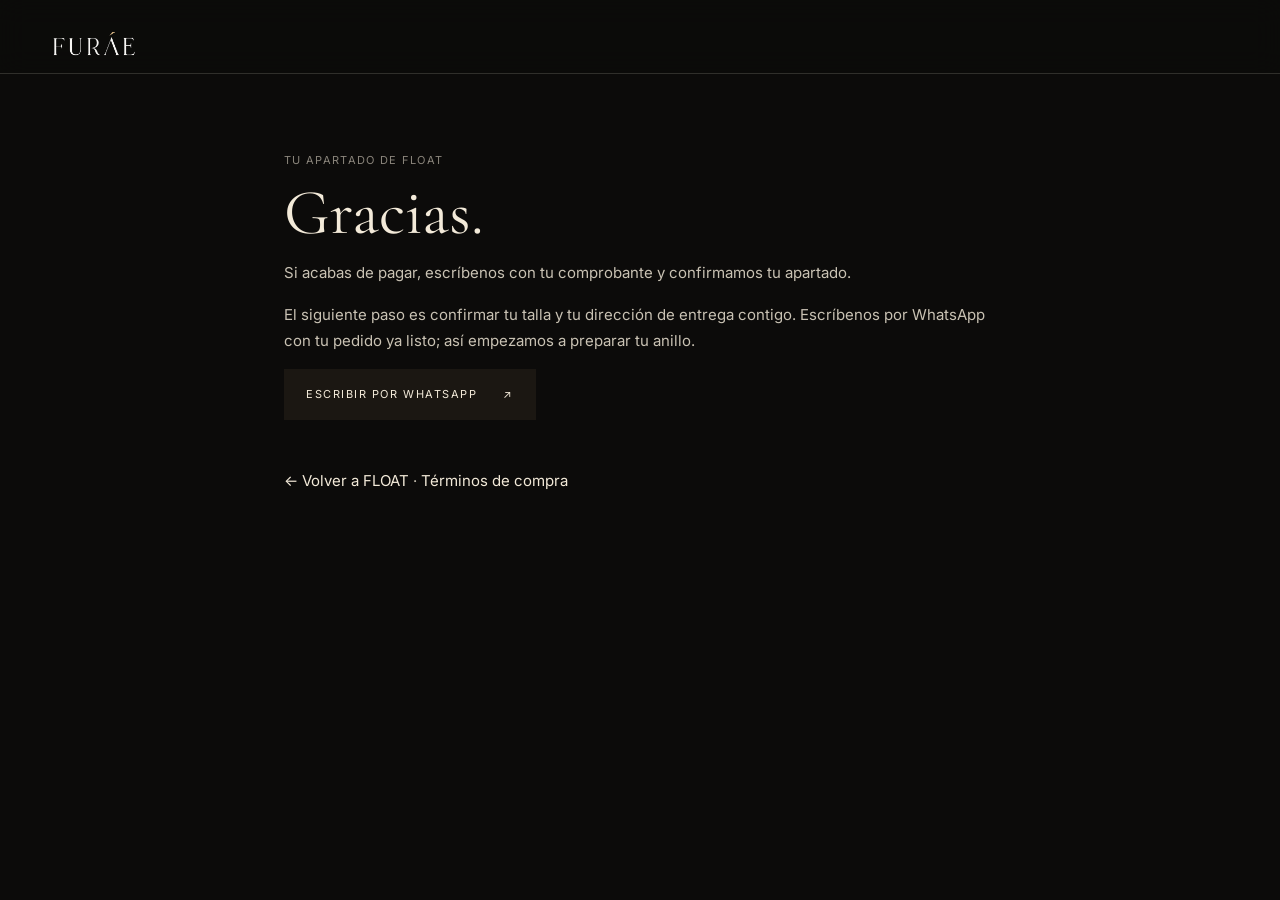
==== gracias.html @ 93fe1448 "Add gracias.html for payment confirmation page" ====
<!doctype html>
<html lang="es">
<head>
  <meta charset="utf-8" />
  <meta name="viewport" content="width=device-width, initial-scale=1" />
  <meta name="theme-color" content="#0c0b0a" />
  <meta name="robots" content="noindex" />
  <title>Gracias — FURÁE</title>
  <link rel="icon" href="assets/favicon.png" />
  <link rel="preconnect" href="https://fonts.googleapis.com">
  <link rel="preconnect" href="https://fonts.gstatic.com" crossorigin>
  <link href="https://fonts.googleapis.com/css2?family=Cormorant+Garamond:ital,wght@0,400;0,500;1,400&family=Inter:wght@400;500;600&display=swap" rel="stylesheet">
  <link rel="stylesheet" href="styles.css" />
</head>
<body>
  <header class="site-header is-scrolled">
    <a class="brand" href="index.html" aria-label="Volver a FURÁE">
      <img src="assets/wordmark_on_dark.png" alt="FURÁE" />
    </a>
  </header>

  <main class="legal-page">
    <p class="legal-meta">Tu apartado de FLOAT</p>
    <h1>Gracias.</h1>
    <p id="estado">Estamos confirmando tu pago. Esto puede tardar unos segundos.</p>
    <p>El siguiente paso es confirmar tu talla y tu dirección de entrega contigo. Escríbenos por WhatsApp con tu pedido ya listo; así empezamos a preparar tu anillo.</p>
    <p><a class="size-btn" id="wa" href="https://wa.me/573124539112" target="_blank" rel="noopener">Escribir por WhatsApp <span>↗</span></a></p>
    <p style="margin-top:48px"><a href="index.html">← Volver a FLOAT</a> · <a href="terminos.html">Términos de compra</a></p>
  </main>

  <script>
    // Lee el pedido guardado al salir al pago y consulta a Wompi el estado de la transacción (el id llega en ?id=)
    (function () {
      var NUMERO = '573124539112';
      var id = new URLSearchParams(location.search).get('id') || '';
      var pedido = {};
      try { pedido = JSON.parse(sessionStorage.getItem('furae_pedido') || '{}'); } catch (e) {}
      var texto = 'Hola FURÁE, ya pagué el apartado de mi FLOAT.' + (pedido.pedido ? ' Mi pedido: ' + pedido.pedido.replace('Hola FURÁE, quiero comprar ', '') + '.' : '') + (id ? ' ID de pago: ' + id + '.' : '') + (pedido.ref ? ' Referencia: ' + pedido.ref + '.' : '');
      document.getElementById('wa').href = 'https://wa.me/' + NUMERO + '?text=' + encodeURIComponent(texto);
      var estado = document.getElementById('estado');
      if (!id) { estado.textContent = 'Si acabas de pagar, escríbenos con tu comprobante y confirmamos tu apartado.'; return; }
      var base = pedido.env === 'test' ? 'https://sandbox.wompi.co/v1' : 'https://production.wompi.co/v1';
      fetch(base + '/transactions/' + encodeURIComponent(id)).then(function (r) { return r.json(); }).then(function (j) {
        var s = j && j.data && j.data.status;
        if (s === 'APPROVED') estado.textContent = 'Pago aprobado. Recibimos tu apartado.';
        else if (s === 'DECLINED' || s === 'ERROR' || s === 'VOIDED') estado.textContent = 'El pago no se completó. No te cobramos nada; puedes intentarlo de nuevo desde la página o escribirnos.';
        else estado.textContent = 'Tu pago está en proceso. Te confirmamos por WhatsApp apenas lo veamos.';
      }).catch(function () { estado.textContent = 'Recibimos tu regreso del pago. Te confirmamos por WhatsApp apenas veamos el apartado.'; });
    })();
  </script>
</body>
</html>
---- styles.css ----
:root{
  /* Un único negro para todas las secciones oscuras (antes había 5 tonos distintos que se notaban al cambiar de sección).
     Las tres variables se mantienen para no tener que renombrar en todo el CSS, pero valen lo mismo. */
  --black:#0c0b0a;
  --carbon:var(--black);
  --carbon-2:var(--black);
  --carbon-3:var(--black);
  --cream:#f3ead9;
  --cream-2:#e6d9c2;
  --ink:#1b1712;
  --gold:#b08b4f;
  --line-dark:rgba(243,234,217,.16);
  --line-light:rgba(27,23,18,.16);
}

*{box-sizing:border-box}
html{scroll-behavior:smooth}
body{
  margin:0;
  background:var(--carbon);
  color:var(--cream);
  font-family:Inter,Arial,sans-serif;
  -webkit-font-smoothing:antialiased;
  overflow-x:hidden;
}
img{display:block;max-width:100%}
a{color:inherit;text-decoration:none}
button,input{font:inherit}
::selection{background:var(--gold);color:var(--carbon)}

.reveal{opacity:0;transform:translateY(22px);transition:opacity .9s ease,transform .9s ease}
.reveal.in{opacity:1;transform:translateY(0)}
.delay1.in{transition-delay:.15s}
.delay2.in{transition-delay:.3s}

/* header */
.site-header{
  position:fixed;z-index:100;top:0;left:0;width:100%;height:74px;
  display:grid;grid-template-columns:1fr auto 1fr;align-items:center;padding:0 34px;
  color:var(--cream);
  background:rgba(12,11,10,0);
  border-bottom:1px solid transparent;
  transition:background .4s ease,border-color .4s ease,transform .5s ease;
}
.site-header.is-scrolled{background:rgba(12,11,10,.82);backdrop-filter:blur(14px);border-bottom-color:var(--line-dark)}
.brand{width:118px;justify-self:start}
.brand img{width:100%;height:auto}
.desktop-nav{display:flex;gap:30px;font-size:11px;letter-spacing:.16em;justify-self:center}
.desktop-nav a,.header-cta{transition:opacity .2s ease}
.desktop-nav a:hover,.header-cta:hover{opacity:.6}
.header-cta{justify-self:end;font-size:11px;text-transform:uppercase;letter-spacing:.12em;border-bottom:1px solid currentColor;padding-bottom:3px}
.menu-toggle,.mobile-nav{display:none}

/* 1. HERO */
.hero{position:relative;height:100vh;min-height:560px;overflow:hidden;background:var(--carbon-3)}
.hero-video{position:absolute;inset:0;width:100%;height:100%;object-fit:cover;filter:brightness(.72) saturate(.95)}
.hero-scrim{position:absolute;inset:0;background:linear-gradient(180deg,rgba(12,11,10,.55) 0%,rgba(12,11,10,.25) 35%,rgba(12,11,10,.35) 65%,rgba(12,11,10,.8) 100%)}
.hero-inner{position:relative;z-index:2;height:100%;display:flex;flex-direction:column;align-items:center;justify-content:center;gap:22px;text-align:center;padding:0 6vw}
.hero-logo{width:min(46vw,340px)}
.hero-copy{font-family:"Cormorant Garamond",serif;font-style:italic;font-size:clamp(18px,2vw,24px);color:var(--cream-2);margin:0;letter-spacing:.02em}
.scroll-cue{position:absolute;z-index:3;left:34px;bottom:30px;color:var(--cream);display:flex;align-items:center;gap:12px;font-size:10px;letter-spacing:.18em;text-transform:uppercase;opacity:.75}
.scroll-line{width:58px;height:1px;background:rgba(243,234,217,.5);position:relative;overflow:hidden}
.scroll-line::after{content:"";position:absolute;inset:0;background:var(--cream);transform:translateX(-100%);animation:scrollLine 1.8s ease-in-out infinite}
@keyframes scrollLine{50%,100%{transform:translateX(100%)}}

/* 2. REVEAL FLOAT */
.reveal-section{position:relative;min-height:100vh;background:var(--black);display:flex;flex-direction:column;align-items:center;justify-content:center;padding:16vh 0 8vh;overflow:hidden}
/* Foto ancha del anillo. La máscara difumina los bordes para que se funda con el fondo oscuro */
.reveal-ring{
  position:relative;z-index:1;width:min(100%,1400px);height:auto;margin-top:4vh;
  -webkit-mask-image:radial-gradient(ellipse closest-side at 50% 50%,#000 62%,transparent 100%);
  mask-image:radial-gradient(ellipse closest-side at 50% 50%,#000 62%,transparent 100%);
}
.reveal-copy{position:relative;z-index:2;text-align:center;padding:0 6vw}
.reveal-copy .eyebrow{margin:0 0 14px;font-size:10px;letter-spacing:.22em;color:var(--cream-2)}
.hero-line{font-family:"Cormorant Garamond",serif;font-style:italic;font-size:clamp(18px,1.7vw,24px);margin:18px 0 0;color:var(--cream-2)}

/* Título FLOAT: más pequeño, peso light (300) y letras espaciadas, estilo joyería editorial.
   Se usa igual en el reveal y en "FLOAT 01" del formulario para que la marca sea consistente. */
.float-title{
  font-family:"Cormorant Garamond",serif;font-weight:300;
  font-size:clamp(46px,6vw,88px);letter-spacing:.22em;
  margin:0;line-height:1;
  padding-left:.22em; /* compensa el espacio extra que letter-spacing deja al final y lo mantiene centrado */
}

/* shared section spacing */
.section-pad{padding:120px 6vw}
.section-index{font-size:10px;letter-spacing:.17em;margin-bottom:70px;color:rgba(243,234,217,.55)}
.section-index--light{color:rgba(243,234,217,.7)}


/* 4. LA ESMERALDA */
.stone-section{position:relative;min-height:100vh;overflow:hidden;background:var(--carbon-3);display:flex;align-items:flex-end}
.stone-image{position:absolute;inset:0;width:100%;height:100%;object-fit:cover;object-position:center}
.stone-scrim{position:absolute;inset:0;background:linear-gradient(0deg,rgba(12,11,10,.88) 0%,rgba(12,11,10,.15) 42%,rgba(12,11,10,.05) 60%)}
.stone-copy{position:relative;z-index:1;padding:8vh 6vw;max-width:560px}
.stone-lead{font-family:"Cormorant Garamond",serif;font-style:italic;font-size:clamp(26px,3vw,38px);margin:0 0 22px}
.stone-facts{list-style:none;margin:0;padding:0;display:flex;flex-direction:column;gap:12px;font-size:11px;letter-spacing:.1em;text-transform:uppercase;color:rgba(243,234,217,.7)}
.stone-facts li{position:relative;padding-left:16px}
.stone-facts li::before{content:"";position:absolute;left:0;top:50%;margin-top:-2.5px;width:5px;height:5px;border-radius:50%;background:var(--gold)}

/* 5. ORIGIN */
.origin-section{position:relative;min-height:100vh;overflow:hidden;display:flex;align-items:center}
.origin-video{position:absolute;inset:0;width:100%;height:100%;object-fit:cover;filter:brightness(.4) saturate(.7)}
.origin-scrim{position:absolute;inset:0;background:linear-gradient(180deg,rgba(12,11,10,.55),rgba(12,11,10,.78))}
.origin-inner{position:relative;z-index:1;width:100%}
.fact-grid{display:grid;grid-template-columns:repeat(3,1fr);gap:5vw;border-top:1px solid var(--line-dark)}
.fact{padding-top:34px}
.fact-number{font-family:"Cormorant Garamond",serif;font-size:clamp(40px,4.5vw,64px);margin:0 0 16px;color:var(--cream)}
.fact-text{font-size:13px;line-height:1.7;color:rgba(243,234,217,.72);margin:0;max-width:280px}

/* 6. LUZ */
.light-section{background:var(--cream);color:var(--ink)}
.light-grid{display:grid;grid-template-columns:1fr 1fr;gap:7vw;align-items:center}
.light-visual{background:var(--cream-2)}
.light-visual img{width:100%;height:auto}
.light-kicker{font-family:"Cormorant Garamond",serif;font-size:clamp(32px,4vw,52px);font-style:italic;margin:0 0 24px;line-height:1.05}
.light-copy p:not(.light-kicker){font-size:14px;line-height:1.8;color:rgba(27,23,18,.75);max-width:420px}
.light-visual img{aspect-ratio:4/5;object-fit:cover}
/* Datos sobre la piedra y la luz: etiqueta pequeña en mayúsculas + texto, separados por líneas finas */
.light-facts{margin:36px 0 0;max-width:460px;border-top:1px solid var(--line-light)}
.light-facts div{display:grid;grid-template-columns:110px 1fr;gap:20px;padding:18px 0;border-bottom:1px solid var(--line-light)}
.light-facts dt{font-size:10px;letter-spacing:.16em;text-transform:uppercase;color:var(--gold);padding-top:3px}
.light-facts dd{margin:0;font-size:13px;line-height:1.7;color:rgba(27,23,18,.75)}

/* 7. STICKY OBJECT */
.sticky-story{position:relative;display:grid;grid-template-columns:55% 45%;background:var(--carbon)}
.sticky-visual{position:sticky;top:0;height:100vh;overflow:hidden;background:var(--black)}
.visual-frame{position:absolute;inset:0;opacity:0;transition:opacity .65s ease}
.visual-frame.is-visible{opacity:1}
.visual-frame img{width:100%;height:100%;object-fit:cover}
.story-steps{padding:0 6vw}
.story-steps .section-index{padding-top:14vh;margin-bottom:0}
.story-step--intro .eyebrow{font-size:10px;letter-spacing:.16em;margin-bottom:28px;color:rgba(243,234,217,.6)}
.story-step{min-height:86vh;display:flex;flex-direction:column;justify-content:center;opacity:.28;transition:opacity .45s ease}
.story-step.is-active{opacity:1}
.story-step .eyebrow{font-size:10px;letter-spacing:.16em;margin-bottom:22px;color:rgba(243,234,217,.6)}
.story-step h3{font-family:"Cormorant Garamond",serif;font-size:clamp(32px,3.4vw,50px);font-weight:400;line-height:1.08;margin:0 0 22px;max-width:520px}
.story-step:not(.story-step--intro) p:last-child{font-size:13px;letter-spacing:.08em;text-transform:uppercase;color:rgba(243,234,217,.55)}
/* Paso de presentación: el titular grande que antes estaba en su propia sección */
.story-step--intro h2{font-family:"Cormorant Garamond",serif;font-size:clamp(34px,3.6vw,56px);font-weight:400;line-height:1.05;letter-spacing:-.02em;margin:0 0 26px;max-width:540px}
.story-step--intro h2 em{font-style:italic}
.story-step--intro .story-body{font-size:14px;line-height:1.8;color:rgba(243,234,217,.72);max-width:420px;margin:0 0 16px}
.statement-key{font-family:"Cormorant Garamond",serif;font-style:italic;font-size:20px;color:var(--cream);margin:0}

/* 8. BODY */
.body-section{position:relative;min-height:100vh;overflow:hidden;display:flex;align-items:flex-end;justify-content:center}
.body-image{position:absolute;inset:0;width:100%;height:100%;object-fit:cover}
/* sombra arriba a la izquierda, donde ahora va el texto */
.body-scrim{position:absolute;inset:0;background:linear-gradient(180deg,rgba(12,11,10,.7) 0%,rgba(12,11,10,.25) 45%,transparent 65%),linear-gradient(90deg,rgba(12,11,10,.4) 0%,transparent 55%)}
.body-section{justify-content:flex-start;align-items:flex-start}
.body-copy{position:relative;z-index:1;margin:0;padding:18vh 6vw 0;max-width:720px}
.body-copy h2{font-family:"Cormorant Garamond",serif;font-weight:400;font-size:clamp(34px,4vw,60px);line-height:1.05;letter-spacing:-.01em;margin:0 0 18px;color:var(--cream)}
.body-copy p{font-family:"Cormorant Garamond",serif;font-style:italic;font-size:clamp(18px,1.6vw,24px);margin:0;color:var(--cream-2)}


/* 10. ACCESS */
.access-section{display:grid;grid-template-columns:1.08fr .92fr;min-height:100vh;background:var(--carbon-3);color:var(--cream)}
.access-visual{overflow:hidden;min-height:100%}
.access-visual img{width:100%;height:100%;object-fit:cover;filter:saturate(.82) brightness(.78)}
.access-content{padding:11vh 8vw;display:flex;flex-direction:column;justify-content:center}
.access-content .eyebrow{font-size:10px;letter-spacing:.16em;color:rgba(243,234,217,.6)}
.access-content h2.float-title{font-family:"Bodoni Moda",serif;font-weight:400;font-size:clamp(34px,3.8vw,56px);letter-spacing:.16em;padding-left:0;margin:40px 0 20px;white-space:nowrap}
.access-lead{font-family:"Bodoni Moda",serif;font-style:italic;font-size:26px;margin:0 0 10px}
.access-content>p:not(.eyebrow):not(.access-lead){font-size:13px;color:rgba(243,234,217,.65);max-width:430px;line-height:1.65}
.access-form{margin-top:16px;max-width:620px}
.access-form .form-row{display:grid;grid-template-columns:1fr 1fr;gap:0 28px}
.access-form label{display:flex;flex-direction:column;gap:8px;border-bottom:1px solid var(--line-dark);padding:16px 0}
.access-form label span{font-size:10px;letter-spacing:.12em;text-transform:uppercase;color:rgba(243,234,217,.6)}
.access-form input[type="text"],.access-form input[type="email"]{background:transparent;border:0;color:var(--cream);outline:none;padding:2px 0;font-size:14px}
.access-form select{background:transparent;border:0;color:var(--cream);outline:none;padding:2px 0;font-size:14px;-webkit-appearance:none;appearance:none;font-family:Inter,sans-serif}
.access-form select option{color:var(--ink)}
.access-form select:invalid{color:rgba(243,234,217,.45)} /* "Elige una opción" se ve gris como un placeholder */
.access-form select{cursor:pointer}
.access-form label:focus-within{border-bottom-color:var(--gold)} /* línea dorada en el campo activo */
.form-status{font-size:12px;line-height:1.6;color:#e7b98a;margin:14px 0 0;min-height:1em}
.access-form button:disabled{opacity:.6;cursor:wait;transform:none}
.access-form .checkbox-label{border-bottom:0;justify-content:center}
.access-form .checkbox-row{display:flex;align-items:flex-start;gap:10px;font-size:11px;line-height:1.5;color:rgba(243,234,217,.7);text-transform:none;letter-spacing:.02em}
.access-form .checkbox-row input{margin-top:3px;accent-color:var(--gold)}
.access-form button{width:100%;margin-top:30px;padding:18px 0;background:var(--cream);color:var(--ink);border:0;text-transform:uppercase;letter-spacing:.14em;font-size:10px;display:flex;justify-content:space-between;cursor:pointer;transition:background .2s ease,transform .2s ease}
.access-form button:hover{background:#fff;transform:translateY(-2px)}
.hidden-field{position:absolute;left:-9999px}

/* Tarjeta del precio del experimento: una sola cifra grande, con la letra del cierre (Bodoni) */
.price-card{margin:34px 0 0;padding:22px 0 20px;border-top:1px solid var(--line-dark);border-bottom:1px solid var(--line-dark);max-width:620px}
.price-card[hidden]{display:none}
.price-card__label{font-size:10px;letter-spacing:.16em;text-transform:uppercase;color:rgba(243,234,217,.6);margin:0 0 10px}
.price-card__value{font-family:"Bodoni Moda",serif;font-size:clamp(32px,3.4vw,46px);letter-spacing:.02em;margin:0 0 10px;color:var(--cream)}
.price-card__value small{font-family:Inter,sans-serif;font-size:11px;letter-spacing:.14em;color:rgba(243,234,217,.6)}
.price-card__meta{font-size:12px;line-height:1.6;color:rgba(243,234,217,.72);margin:0 0 8px}
.price-card__note{font-size:11px;line-height:1.6;color:rgba(243,234,217,.5);margin:0}
/* Fila de una sola columna (preguntas largas del experimento) */
.access-form .form-row--single{grid-template-columns:1fr}
.access-form label span{line-height:1.5}
/* Autorización de datos debajo de todos los campos */
.access-form .consent-label{border-bottom:0;padding-top:22px}
.access-form .checkbox-row span{font-size:inherit;letter-spacing:inherit;text-transform:none;color:inherit}
.access-form .consent-label a{color:var(--cream);text-decoration:underline;text-underline-offset:2px}
/* Página de política de datos */
.legal-page{max-width:760px;margin:0 auto;padding:140px 24px 96px;color:var(--cream)}
.legal-page h1{font-family:"Cormorant Garamond",serif;font-weight:400;font-size:clamp(40px,6vw,64px);line-height:1;margin:0 0 12px}
.legal-page h2{font-family:"Cormorant Garamond",serif;font-weight:400;font-size:28px;margin:44px 0 12px}
.legal-page p,.legal-page li{font-size:15px;line-height:1.75;color:rgba(243,234,217,.82)}
.legal-page ul{padding-left:20px}
.legal-page a{color:var(--cream)}
.legal-page .legal-meta{font-size:11px;letter-spacing:.12em;text-transform:uppercase;color:rgba(243,234,217,.55)}

.footer{height:88px;padding:0 6vw;display:flex;align-items:center;justify-content:space-between;border-top:1px solid var(--line-dark);font-size:10px;letter-spacing:.1em;text-transform:uppercase;color:rgba(243,234,217,.65)}
.footer div{display:flex;gap:28px}

@media (max-width: 900px){
  .site-header{height:64px;padding:0 20px;grid-template-columns:1fr auto}
  .brand{width:100px}.desktop-nav,.header-cta{display:none}
  .menu-toggle{display:flex;flex-direction:column;gap:5px;background:none;border:0;padding:10px 0 10px 10px;cursor:pointer}
  .menu-toggle span{width:22px;height:1px;background:var(--cream);display:block}
  .mobile-nav{display:flex;position:fixed;z-index:99;top:64px;right:0;left:0;background:var(--carbon-2);padding:26px 20px 34px;flex-direction:column;gap:22px;font-size:12px;letter-spacing:.14em;transform:translateY(-130%);transition:transform .35s ease;border-bottom:1px solid var(--line-dark)}
  .mobile-nav.is-open{transform:translateY(0)}
  .hero-logo{width:70vw}
  .reveal-section{min-height:auto;padding:110px 0 40px}
  .reveal-ring{width:140%;max-width:none}
  .float-title{font-size:15vw;letter-spacing:.18em;padding-left:.18em}
  .section-pad{padding:80px 20px}
  .fact-grid{grid-template-columns:1fr;gap:36px}
  .light-grid{grid-template-columns:1fr;gap:36px}
  .sticky-story{display:block;min-height:auto}
  .sticky-visual{position:sticky;top:64px;height:52vh;z-index:2}
  .story-steps{padding:0 20px}
  .story-steps .section-index{padding-top:6vh}
  .story-step{min-height:60vh;padding:8vh 0}
  .access-section{grid-template-columns:1fr;min-height:auto}
  .access-visual{min-height:60vh}
  .access-content{padding:70px 20px 90px}
  .access-content h2.float-title{font-size:10vw}
  .light-facts div{grid-template-columns:1fr;gap:6px}
  .access-form .form-row{grid-template-columns:1fr}
  .footer{height:auto;padding:28px 20px;flex-direction:column;align-items:flex-start;gap:16px}
}

/* 10b. COMPRA (reemplaza el formulario de acceso) */
.access-visual{display:flex;flex-direction:column;background:var(--black);position:sticky;top:74px;height:calc(100vh - 74px);min-height:0;align-self:start}
.zoom-stage{position:relative;flex:1;min-height:0;overflow:hidden}
.access-visual .zoom-stage img{width:100%;height:100%;object-fit:cover;filter:none;transition:opacity .3s ease,transform .6s ease}
.zoom-stage img.is-swapping{opacity:0;transform:scale(1.03)}
.stage-mark{position:absolute;top:26px;left:26px;font-size:10px;letter-spacing:.2em;color:var(--cream);text-transform:uppercase;text-shadow:0 1px 12px rgba(0,0,0,.6)}
.gems{display:grid;grid-template-columns:repeat(4,1fr);gap:8px;padding:10px;background:var(--black)}
.gem{position:relative;aspect-ratio:1/1;padding:0;border:1px solid var(--line-dark);background:none;cursor:pointer;overflow:hidden;opacity:.6;transition:opacity .25s ease,border-color .25s ease}
.gem:hover,.gem.is-on{opacity:1}
.gem.is-on{border-color:var(--gold)}
.access-visual .gem img{width:100%;height:100%;object-fit:cover;filter:none}
.gem span{position:absolute;left:6px;bottom:4px;font-size:10px;letter-spacing:.14em;color:var(--cream);text-shadow:0 1px 6px rgba(0,0,0,.8)}
.access-content h2.float-title{margin:26px 0 18px}
.price-card--buy{margin-top:22px}
/* Precio en verde esmeralda con un brillo que "respira" */
.price-card__value{color:#6fe0ae;text-shadow:0 0 26px rgba(31,138,99,.65);animation:breathe 3.2s ease-in-out infinite}
@keyframes breathe{50%{text-shadow:0 0 40px rgba(31,138,99,.95)}}
.price-card__meta strong{font-weight:500;color:var(--cream)}
.buy-field{display:flex;flex-direction:column;gap:8px;border-bottom:1px solid var(--line-dark);padding:16px 0;max-width:620px}
.buy-field span{font-size:10px;letter-spacing:.12em;text-transform:uppercase;color:rgba(243,234,217,.6)}
.buy-field select{background:transparent;border:0;color:var(--cream);outline:none;padding:2px 0;font-size:14px;-webkit-appearance:none;appearance:none;font-family:Inter,sans-serif;cursor:pointer}
.buy-field select option{color:var(--ink)}
.buy-field select:invalid{color:rgba(243,234,217,.45)}
.buy-field:focus-within{border-bottom-color:var(--gold)}
.coupon-box{margin-top:22px;padding:18px;border:1px solid var(--line-dark);max-width:620px;background:rgba(243,234,217,.03)}
.coupon-title{font-family:"Bodoni Moda",serif;font-style:italic;font-size:20px;margin:0 0 12px;color:var(--cream)}
.coupon-row{display:flex;gap:10px}
.coupon-row input{flex:1;min-width:0;background:transparent;border:0;border-bottom:1px solid var(--line-dark);color:var(--cream);padding:8px 2px;font-size:14px;letter-spacing:.12em;text-transform:uppercase;outline:none}
.coupon-row input:focus{border-bottom-color:var(--gold)}
.coupon-row button{background:none;border:1px solid var(--gold);color:var(--cream);padding:8px 18px;font-size:10px;letter-spacing:.14em;text-transform:uppercase;cursor:pointer;transition:background .2s ease}
.coupon-row button:hover{background:rgba(176,139,79,.18)}
.coupon-msg,.buy-status{font-size:12px;line-height:1.6;margin:10px 0 0;min-height:1em;color:#e7b98a}
.buy-btn{width:100%;max-width:620px;margin-top:24px;padding:18px 20px;background:var(--cream);color:var(--ink);border:0;text-transform:uppercase;letter-spacing:.14em;font-size:11px;display:flex;justify-content:space-between;cursor:pointer;transition:background .2s ease,transform .2s ease}
.buy-btn:hover{background:#fff;transform:translateY(-2px)}
.buy-steps{margin:22px 0 0;padding-left:18px;max-width:620px;font-size:12px;line-height:1.8;color:rgba(243,234,217,.6)}
.buy-alt{font-size:12px;line-height:1.6;color:rgba(243,234,217,.55);margin:18px 0 0;max-width:620px}
.buy-alt a{color:var(--cream);text-decoration:underline;text-underline-offset:2px}
@media (max-width: 900px){
.access-section{grid-template-columns:minmax(0,1fr)}
.access-visual{position:static;height:auto}
.access-content{min-width:0}
.zoom-stage{flex:none;aspect-ratio:4/5}
.buy-field,.coupon-box,.buy-btn,.price-card{max-width:none}
}

/* 10c. ZOOM + FICHA DE ESMERALDA */
.zoom-stage{cursor:zoom-in;outline:none}
.zoom-stage:focus-visible{box-shadow:inset 0 0 0 1px var(--gold)}
.access-visual .zoom-stage img{transition:opacity .3s ease,transform .45s cubic-bezier(.2,.7,.2,1);will-change:transform}
.zoom-stage.is-zoomed{cursor:zoom-out;touch-action:none}
.zoom-stage.is-zoomed img{transform:scale(2.6)}
.zoom-stage img.is-swapping{opacity:0;transform:scale(1.03)}
.zoom-hint{position:absolute;right:16px;bottom:16px;padding:7px 13px;border:1px solid rgba(243,234,217,.35);border-radius:99px;font-size:10px;letter-spacing:.12em;text-transform:uppercase;background:rgba(12,11,10,.55);backdrop-filter:blur(6px);color:var(--cream);transition:opacity .3s ease;pointer-events:none}
.zoom-stage.is-zoomed .zoom-hint{opacity:0}
.gems{grid-template-columns:repeat(auto-fit,minmax(70px,1fr))}
.gem{opacity:.55;transition:opacity .25s ease,border-color .25s ease,transform .3s ease}
.gem:hover{transform:translateY(-3px)}
.gem.is-on{box-shadow:0 0 0 1px var(--gold),0 0 22px rgba(31,138,99,.55);animation:gemPulse 2.8s ease-in-out infinite}
@keyframes gemPulse{50%{box-shadow:0 0 0 1px var(--gold),0 0 34px rgba(31,138,99,.9)}}
.gem span{font-size:9px;letter-spacing:.12em;text-transform:uppercase;left:0;right:0;bottom:0;padding:14px 6px 5px;background:linear-gradient(0deg,rgba(12,11,10,.85),transparent)}
.gem-info{padding:16px 18px 20px;background:var(--black);border-top:1px solid var(--line-dark)}
.gem-info.is-in{animation:infoIn .6s cubic-bezier(.2,.7,.2,1) both}
@keyframes infoIn{from{opacity:0;transform:translateY(10px)}}
.gem-info__tag{margin:0 0 4px;font-size:10px;letter-spacing:.2em;text-transform:uppercase;color:var(--gold)}
.gem-info__name{margin:0 0 6px;font-family:"Bodoni Moda",serif;font-weight:400;font-size:26px;letter-spacing:.04em}
.gem-info__desc{margin:0 0 12px;font-size:12.5px;line-height:1.65;color:rgba(243,234,217,.74)}
.gem-specs{margin:0;display:grid;grid-template-columns:repeat(3,auto);gap:10px 22px;justify-content:start}
.gem-specs div{min-width:0}
.gem-specs dt{font-size:9px;letter-spacing:.16em;text-transform:uppercase;color:rgba(243,234,217,.5)}
.gem-specs dd{margin:2px 0 0;font-size:12px;color:var(--cream)}
.price-card__ship{margin:0 0 8px;font-size:12px;color:#6fe0ae}
.price-card__note{color:rgba(243,234,217,.66)}
.wa-link{display:inline-block;margin-top:14px;font-size:12px;color:var(--cream);border-bottom:1px solid var(--gold);padding-bottom:2px;transition:opacity .2s ease}
.wa-link:hover{opacity:.7}

/* 11. ANIMACIONES (wow) */
.scroll-progress{position:fixed;z-index:120;top:0;left:0;width:100%;height:2px;transform:scaleX(0);transform-origin:0 50%;background:linear-gradient(90deg,var(--gold),#6fe0ae)}
/* Hero: entrada escalonada + video que se "asienta" */
.hero-video{animation:heroZoom 22s ease-out both}
@keyframes heroZoom{from{transform:scale(1.14)}to{transform:scale(1)}}
.hero-logo{animation:heroIn 1.7s .25s cubic-bezier(.2,.7,.2,1) both}
.hero-copy{animation:heroIn 1.5s 1s cubic-bezier(.2,.7,.2,1) both}
.scroll-cue{animation:heroIn 1.2s 1.8s ease both}
@keyframes heroIn{from{opacity:0;transform:translateY(24px) scale(1.04);filter:blur(14px)}}
/* Títulos: cada letra entra con rotación y desenfoque */
.split .ch{display:inline-block;opacity:0;transform:translateY(.55em) rotateX(-70deg);filter:blur(10px);transition:opacity .9s ease,transform 1.1s cubic-bezier(.2,.7,.2,1),filter .9s ease;transition-delay:calc(var(--i)*85ms + 150ms)}
.reveal.in .split .ch,.split.in .ch{opacity:1;transform:none;filter:none}
/* Aparición con desenfoque y escala */
.reveal{filter:blur(6px);transition:opacity 1s ease,transform 1.1s cubic-bezier(.2,.7,.2,1),filter 1s ease}
.reveal.in{filter:none}
/* Foto del anillo: se "revela" saliendo de la oscuridad */
.reveal-ring.reveal{transform:scale(.92)}
.reveal-ring.reveal.in{transform:scale(1)}
/* Luz verde que respira detrás del anillo */
.reveal-section::before{content:"";position:absolute;left:50%;top:62%;width:72vw;max-width:980px;aspect-ratio:2/1;transform:translate(-50%,-50%);background:radial-gradient(closest-side,rgba(31,138,99,.34),transparent);filter:blur(34px);animation:glow 6s ease-in-out infinite;pointer-events:none}
@keyframes glow{50%{opacity:.45;transform:translate(-50%,-50%) scale(1.12)}}
/* Parallax suave en fotos grandes */
[data-parallax]{will-change:transform;transform:scale(1.14)}
/* Paso activo de OBJETO: el texto sube y se aclara */
.story-step>*{transition:transform .8s cubic-bezier(.2,.7,.2,1),opacity .6s ease}
.story-step:not(.is-active)>*{transform:translateY(16px)}
/* Línea que se dibuja sobre los datos de ORIGEN */
.fact-grid{position:relative;border-top:0}
.fact-grid::before{content:"";position:absolute;top:0;left:0;right:0;height:1px;background:var(--gold);transform:scaleX(0);transform-origin:0 50%;transition:transform 1.6s cubic-bezier(.2,.7,.2,1)}
.fact-grid.is-drawn::before{transform:scaleX(1)}
/* Botones con destello */
.buy-btn{position:relative;overflow:hidden;isolation:isolate}
.buy-btn::after{content:"";position:absolute;top:0;left:-60%;width:40%;height:100%;background:linear-gradient(100deg,transparent,rgba(255,255,255,.75),transparent);transform:skewX(-20deg);animation:sheen 4.5s ease-in-out infinite;z-index:-1}
@keyframes sheen{0%,60%{left:-60%}100%{left:130%}}
.buy-btn:hover{box-shadow:0 10px 34px rgba(31,138,99,.45)}
.buy-btn span:last-child{transition:transform .3s ease}
.buy-btn:hover span:last-child{transform:translate(4px,-4px)}
.desktop-nav a{position:relative}
.desktop-nav a::after{content:"";position:absolute;left:0;right:0;bottom:-6px;height:1px;background:var(--gold);transform:scaleX(0);transition:transform .35s ease}
.desktop-nav a:hover::after{transform:scaleX(1)}
:focus-visible{outline:1px solid var(--gold);outline-offset:3px}
.price-card--buy{position:relative;overflow:hidden}
.price-card--buy::after{content:"";position:absolute;top:0;left:-50%;width:30%;height:100%;background:linear-gradient(100deg,transparent,rgba(111,224,174,.12),transparent);transform:skewX(-20deg);animation:sheen 7s 1s ease-in-out infinite;pointer-events:none}
@media (max-width: 900px){
.gem-specs{grid-template-columns:repeat(2,auto)}
.zoom-hint{bottom:12px;right:12px}
.reveal{filter:none}
}

/* 12. INTRO (logo + línea + FLOAT) */
.intro{position:fixed;inset:0;z-index:300;background:#0c0b0a;display:flex;flex-direction:column;align-items:center;justify-content:center;gap:22px;animation:introOut 1.1s 3.1s cubic-bezier(.76,0,.24,1) forwards}
.intro__logo{width:min(46vw,260px);opacity:0;animation:introUp 1.1s .2s cubic-bezier(.2,.7,.2,1) forwards}
.intro__line{display:block;height:1px;width:0;background:linear-gradient(90deg,transparent,var(--gold),transparent);animation:introLine 1.1s .9s cubic-bezier(.2,.7,.2,1) forwards}
.intro__float{font-family:"Cormorant Garamond",serif;font-weight:300;font-size:clamp(22px,3vw,34px);letter-spacing:.9em;padding-left:.9em;color:var(--cream);opacity:0;filter:blur(10px);animation:introFloat 1.5s 1.5s cubic-bezier(.2,.7,.2,1) forwards}
@keyframes introUp{from{opacity:0;transform:translateY(18px);filter:blur(10px)}to{opacity:1;transform:none;filter:none}}
@keyframes introLine{to{width:min(60vw,200px)}}
@keyframes introFloat{to{opacity:1;filter:none;letter-spacing:.42em;padding-left:.42em}}
@keyframes introOut{to{transform:translateY(-100%);visibility:hidden}}
.no-intro .intro{display:none}
html:not(.no-intro) .hero-video{animation-delay:3s}
html:not(.no-intro) .hero-logo{animation-delay:3.3s}
html:not(.no-intro) .hero-copy{animation-delay:4s}
html:not(.no-intro) .scroll-cue{animation-delay:4.7s}
html:not(.no-intro) .site-header{animation:heroIn 1s 3.6s both}

/* 13. NUEVAS SECCIONES Y EFECTOS */
.dust{position:absolute;inset:0;width:100%;height:100%;z-index:0;pointer-events:none}
.marquee{overflow:hidden;background:var(--black);border-top:1px solid var(--line-dark);border-bottom:1px solid var(--line-dark);padding:22px 0}
.marquee__track{display:flex;width:max-content;animation:marquee 48s linear infinite}
.marquee__track span{flex:none;white-space:nowrap;font-family:"Cormorant Garamond",serif;font-style:italic;font-size:clamp(22px,2.6vw,34px);letter-spacing:.14em;color:rgba(243,234,217,.78);padding-right:.6em}
@keyframes marquee{to{transform:translateX(-50%)}}
/* Aviso de 10 días hábiles */
.delivery{margin:22px 0 0;padding:18px 20px;border:1px solid rgba(176,139,79,.55);background:linear-gradient(135deg,rgba(176,139,79,.12),rgba(31,138,99,.06));max-width:620px}
.delivery__title{margin:0 0 8px;font-family:"Bodoni Moda",serif;font-size:19px;line-height:1.3}
.delivery__title strong{color:#6fe0ae;font-weight:400}
.delivery__text{margin:0 0 14px;font-size:12.5px;line-height:1.65;color:rgba(243,234,217,.78)}
.delivery__steps{list-style:none;margin:0;padding:0;display:grid;grid-template-columns:repeat(4,1fr);gap:10px;counter-reset:d}
.delivery__steps li{counter-increment:d;position:relative;padding-top:26px;font-size:11px;line-height:1.45;color:rgba(243,234,217,.65)}
.delivery__steps li::before{content:counter(d);position:absolute;top:0;left:0;width:20px;height:20px;border-radius:50%;border:1px solid var(--gold);display:grid;place-items:center;font-size:10px;color:var(--gold)}
.delivery__steps li::after{content:"";position:absolute;top:10px;left:26px;right:-6px;height:1px;background:var(--line-dark)}
.delivery__steps li:last-child::after{display:none}
.delivery__steps b{display:block;color:var(--cream);font-weight:500;margin-bottom:2px;letter-spacing:.04em}
.delivery__xmas{margin:14px 0 0;font-size:12px;color:#e7b98a}
.delivery__xmas:empty{display:none}
.ship-value{display:block;margin-top:2px;font-size:11px;color:rgba(111,224,174,.8)}
.size-help{margin:10px 0 0;font-size:12px;color:rgba(243,234,217,.65)}
.size-help a{color:var(--cream);text-decoration:underline;text-underline-offset:2px}
/* Guía de talla */
.size-section{background:var(--cream);color:var(--ink)}
.size-grid{display:grid;grid-template-columns:1fr 1fr;gap:7vw;align-items:center;max-width:1200px;margin:0 auto}
.size-copy .eyebrow{font-size:10px;letter-spacing:.16em;color:var(--gold);margin:0 0 20px}
.size-copy h2{font-family:"Cormorant Garamond",serif;font-weight:400;font-style:italic;font-size:clamp(34px,4vw,56px);line-height:1.05;margin:0 0 22px}
.size-lead{font-size:14px;line-height:1.8;color:rgba(27,23,18,.75);max-width:440px;margin:0 0 28px}
.size-actions{display:flex;flex-wrap:wrap;align-items:center;gap:18px 24px}
.size-btn{display:inline-flex;gap:26px;padding:16px 22px;background:var(--ink);color:var(--cream);font-size:11px;letter-spacing:.14em;text-transform:uppercase;transition:transform .25s ease,box-shadow .25s ease}
.size-btn:hover{transform:translateY(-3px);box-shadow:0 12px 30px rgba(27,23,18,.25)}
.size-link{font-size:12px;border-bottom:1px solid var(--gold);padding-bottom:2px}
.size-steps{display:grid;gap:0;border-top:1px solid var(--line-light)}
.size-steps article{display:grid;grid-template-columns:48px 1fr;gap:14px;padding:20px 0;border-bottom:1px solid var(--line-light)}
.size-steps b{font-family:"Cormorant Garamond",serif;font-weight:300;font-size:40px;line-height:1;color:var(--gold)}
.size-steps h3{margin:0 0 4px;font-size:15px;font-weight:600}
.size-steps p{margin:0;font-size:13px;line-height:1.65;color:rgba(27,23,18,.72)}
/* Preguntas frecuentes */
.faq-section{background:var(--black)}
.faq-inner{max-width:860px;margin:0 auto}
.faq-section .eyebrow{font-size:10px;letter-spacing:.16em;color:rgba(243,234,217,.6);margin:0 0 18px}
.faq-title{font-family:"Cormorant Garamond",serif;font-weight:300;font-size:clamp(36px,5vw,64px);line-height:1.05;margin:0 0 40px}
.faq-list{border-top:1px solid var(--line-dark)}
.faq{border-bottom:1px solid var(--line-dark)}
.faq summary{list-style:none;cursor:pointer;display:flex;justify-content:space-between;align-items:center;gap:20px;padding:22px 0;font-family:"Cormorant Garamond",serif;font-size:clamp(20px,2.2vw,26px);transition:color .25s ease,padding-left .35s ease}
.faq summary::-webkit-details-marker{display:none}
.faq summary::after{content:"+";flex:none;width:30px;height:30px;border:1px solid var(--gold);border-radius:50%;display:grid;place-items:center;font-family:Inter,sans-serif;font-size:16px;color:var(--gold);transition:transform .45s cubic-bezier(.2,.7,.2,1),background .3s ease}
.faq summary:hover{color:#6fe0ae;padding-left:8px}
.faq[open] summary::after{transform:rotate(135deg);background:rgba(176,139,79,.18)}
.faq-a{display:grid;grid-template-rows:0fr;transition:grid-template-rows .5s cubic-bezier(.2,.7,.2,1)}
.faq[open] .faq-a{grid-template-rows:1fr}
.faq-a>div{overflow:hidden}
.faq-a p{margin:0;padding:0 50px 24px 0;font-size:14px;line-height:1.8;color:rgba(243,234,217,.75)}
.faq-a a{color:var(--cream);text-decoration:underline;text-underline-offset:2px}
.faq-more{margin:30px 0 0;font-size:13px;color:rgba(243,234,217,.65)}
.faq-more a{color:var(--cream);border-bottom:1px solid var(--gold)}
/* más efectos */
/* La cortina se aplica a la IMAGEN, no al contenedor: el contenedor siempre mide lo mismo y el observador lo detecta bien */
.light-visual.reveal{filter:none}
.light-visual.reveal img{clip-path:inset(0 0 100% 0)}
.light-visual.reveal.in img{clip-path:inset(0);transition:clip-path 1.5s cubic-bezier(.76,0,.24,1)}
.hero-inner{will-change:transform,opacity}
.gem-specs{grid-template-columns:repeat(4,auto)}
.gem{aspect-ratio:4/3}
@media (max-width: 900px){
.size-grid{grid-template-columns:1fr;gap:36px}
.delivery__steps{grid-template-columns:repeat(2,1fr);gap:16px 10px}
.delivery__steps li::after{display:none}
.gem-specs{grid-template-columns:repeat(2,auto)}
.faq-a p{padding-right:0}
.faq summary:hover{padding-left:0}
.intro__float{letter-spacing:.6em;padding-left:.6em}
@keyframes introFloat{to{opacity:1;filter:none;letter-spacing:.3em;padding-left:.3em}}
}

/* Pantallas bajas (laptops de 650-760 px): miniaturas más chatas para que la foto grande no quede diminuta */
@media (min-width:901px) and (max-height:760px){.gem{aspect-ratio:16/9}.gem-info__desc{font-size:12px;margin-bottom:8px}.gem-info{padding:12px 18px 14px}}

@media (prefers-reduced-motion: reduce){
  html{scroll-behavior:auto}
  [data-parallax]{transform:none!important}
  .intro{display:none!important}
  .light-visual.reveal img{clip-path:none!important}
  .marquee__track{animation:none!important}
  .split .ch,.reveal{filter:none!important;opacity:1!important;transform:none!important}
  *,*::before,*::after{animation-duration:.01ms!important;animation-iteration-count:1!important;transition-duration:.01ms!important}
}

/* ===== COMPRA v3 · sección grande, precio como en la pauta, modo "ya hecho", botón de contacto ===== */
.buy-section{background:var(--carbon-3);color:var(--cream);padding:clamp(76px,11vh,120px) 0 100px}
.buy-head{text-align:center;padding:0 20px;margin-bottom:clamp(24px,4vh,42px)}
.buy-head .eyebrow{font-size:10px;letter-spacing:.32em;color:var(--gold);margin:0 0 16px}
.buy-title{font-family:"Cormorant Garamond",serif;font-weight:400;font-size:clamp(40px,6vw,78px);letter-spacing:.3em;padding-left:.3em;margin:0;line-height:1;color:var(--cream)}
.buy-stage{position:relative}
.buy-stage .zoom-stage{height:clamp(420px,84vh,880px);flex:none;aspect-ratio:auto;background:var(--black);position:relative;overflow:hidden}
.buy-stage .zoom-stage img{width:100%;height:100%;object-fit:cover;filter:none;transition:opacity .3s ease,transform .45s cubic-bezier(.2,.7,.2,1);will-change:transform}
.buy-stage .zoom-stage.is-zoomed img{transform:scale(2.6)}
.buy-stage .zoom-stage img.is-swapping{opacity:0;transform:scale(1.03)}
.stage-ready{position:absolute;top:22px;right:22px;padding:7px 14px;border:1px solid #6fe0ae;border-radius:99px;font-size:10px;letter-spacing:.16em;text-transform:uppercase;color:#6fe0ae;background:rgba(12,11,10,.6);backdrop-filter:blur(6px);-webkit-backdrop-filter:blur(6px)}
.stage-ready[hidden]{display:none}
.buy-stage .gems{display:grid;grid-template-columns:repeat(4,1fr);gap:10px;max-width:980px;margin:14px auto 0;padding:0 20px;background:none}
.buy-stage .gem{aspect-ratio:16/10;border:1px solid var(--line-dark)}
.buy-stage .gem img{width:100%;height:100%;object-fit:cover;filter:none}
.gem em{position:absolute;top:6px;right:6px;font-style:normal;font-size:8px;letter-spacing:.14em;text-transform:uppercase;padding:3px 7px;border-radius:99px;background:#6fe0ae;color:#0c0b0a}
.buy-price{text-align:center;padding:clamp(36px,6vh,60px) 20px 0}
.buy-price small{display:block;font:500 10.5px Inter,sans-serif;letter-spacing:.32em;text-transform:uppercase;color:var(--gold)}
.buy-price strong{display:block;font-family:"Cormorant Garamond",serif;font-weight:400;font-size:clamp(44px,6vw,60px);letter-spacing:.01em;color:var(--cream);margin:10px 0 4px;line-height:1.1}
.buy-price .cop{font-weight:400;font-size:19px;letter-spacing:.12em;color:var(--gold)}
.buy-price del{display:block;font-family:"Cormorant Garamond",serif;font-size:22px;color:rgba(243,234,217,.5);margin:0 0 6px}
.buy-price del[hidden]{display:none}
.buy-price__sub{display:block;font-size:12.5px;color:#d6cbb8}
.buy-price em{display:block;font-style:normal;font-size:11.5px;color:#968f84;margin-top:8px}
.buy-body{display:grid;grid-template-columns:minmax(0,1fr) minmax(0,1fr);gap:clamp(32px,6vw,90px);max-width:1180px;margin:clamp(38px,7vh,70px) auto 0;padding:0 clamp(20px,4vw,48px);align-items:start}
.buy-body .gem-info{background:none;border:0;padding:0}
.buy-body .gem-info__tag{font-size:10px;letter-spacing:.3em;color:var(--gold)}
.buy-body .gem-info__name{font-family:"Cormorant Garamond",serif;font-weight:400;font-size:clamp(36px,4.4vw,56px);letter-spacing:.04em;margin:6px 0 16px}
.buy-body .gem-info__desc{font-size:15px;line-height:1.8;color:rgba(243,234,217,.8);max-width:46ch;margin:0 0 26px}
.buy-body .gem-specs{grid-template-columns:repeat(3,minmax(0,1fr));gap:18px 24px;padding-top:22px;border-top:1px solid var(--line-dark)}
.buy-body .gem-specs dd{font-size:14px;margin-top:4px}
.buy-panel{min-width:0}
.buy-panel .delivery,.buy-panel .buy-field,.buy-panel .coupon-box,.buy-panel .buy-btn{max-width:none}
.buy-panel .delivery{margin-top:0}
.mode{display:grid;grid-template-columns:1fr 1fr;gap:8px;margin:0 0 16px}
.mode[hidden]{display:none}
.mode__btn{display:flex;flex-direction:column;gap:4px;text-align:left;padding:14px 16px;background:transparent;border:1px solid var(--line-dark);color:var(--cream);cursor:pointer;font-family:Inter,sans-serif;transition:border-color .25s,background .25s}
.mode__btn b{font-weight:500;font-size:13px;letter-spacing:.06em}
.mode__btn span{font-size:11px;line-height:1.4;color:rgba(243,234,217,.62)}
.mode__btn.is-on{border-color:var(--gold);background:rgba(176,139,79,.12)}
.mode__btn:disabled{opacity:.45;cursor:not-allowed}
.chat-fab{position:fixed;right:18px;bottom:18px;z-index:120;display:flex;align-items:center;gap:10px;padding:12px 20px 12px 15px;border:1px solid rgba(176,139,79,.7);border-radius:99px;background:rgba(12,11,10,.72);backdrop-filter:blur(10px);-webkit-backdrop-filter:blur(10px);color:var(--cream);font:500 10.5px Inter,sans-serif;letter-spacing:.2em;text-transform:uppercase;box-shadow:0 8px 30px rgba(0,0,0,.45);transition:transform .3s ease,border-color .3s ease,box-shadow .3s ease}
.chat-fab svg{color:#6fe0ae;flex:none}
.chat-fab:hover{transform:translateY(-3px);border-color:var(--gold);box-shadow:0 10px 36px rgba(31,138,99,.5)}
html:not(.no-intro) .chat-fab{animation:heroFade .8s 3.2s both}
@media (max-width:900px){
.buy-body{grid-template-columns:minmax(0,1fr);gap:34px}
.buy-stage .zoom-stage{height:min(118vw,78vh)}
.buy-stage .gems{gap:6px;padding:0 12px}
.buy-body .gem-specs{grid-template-columns:repeat(2,auto)}
}
@media (max-width:600px){
.chat-fab span{display:none}
.chat-fab{padding:14px;right:14px;bottom:14px}
.mode{grid-template-columns:1fr}
}

/* ===== Inicio más limpio: sin desenfoque ni zoom; el video aparece con fundido y se oculta justo antes de repetirse ===== */
@keyframes heroFade{from{opacity:0}to{opacity:1}}
.hero{background:linear-gradient(rgba(12,11,10,.3),rgba(12,11,10,.3)),#0c0b0a url("assets/hero-furae-poster.jpg") center/cover no-repeat}
.hero-video,html:not(.no-intro) .hero-video{animation:none;opacity:0;transition:opacity 1.2s ease}
.hero-video.is-playing{opacity:1}
.hero-video.is-playing.is-ending{opacity:0;transition-duration:.6s}
.hero-logo,.hero-copy,.scroll-cue{animation-name:heroFade}
html:not(.no-intro) .site-header{animation:heroFade 1s 2.7s both}
.intro{animation:introOut .9s 2.2s ease forwards}
@keyframes introOut{to{opacity:0;visibility:hidden}}
.intro__logo{width:min(46vw,340px);animation-delay:.1s}
.intro__line{animation-delay:.6s}
.intro__float{animation-delay:1s;animation-duration:1.2s}
html:not(.no-intro) .hero-logo{animation-delay:2.4s}
html:not(.no-intro) .hero-copy{animation-delay:3s}
html:not(.no-intro) .scroll-cue{animation-delay:3.6s}
@media (max-width:900px){.intro__logo{width:70vw}}

/* ===== COMPRA v4 · sin título, zoom suave, miniaturas pequeñas, precio con desenfoque y halo (como la pauta), resumen ===== */
.buy-section{padding-top:clamp(70px,9vh,96px)}
.buy-stage .zoom-stage{height:clamp(340px,68vh,700px)}
.buy-stage .zoom-stage.is-zoomed img{transform:scale(1.7)}
.buy-stage .gems{max-width:520px;gap:8px;margin:18px auto 0;padding:0 16px;grid-template-columns:repeat(4,1fr)}
.buy-stage .gem{aspect-ratio:4/3;opacity:.6;transition:opacity .3s ease,transform .35s cubic-bezier(.2,.7,.2,1),border-color .3s ease}
.buy-stage .gem:hover{opacity:1;transform:scale(1.08)}
.buy-stage .gem.is-on{opacity:1;transform:scale(1.16);z-index:1}
.buy-stage .gem span{font-size:8px;padding:10px 4px 4px}
.buy-price{position:relative;isolation:isolate;padding:clamp(34px,5vh,52px) 20px 0}
.buy-price::before{content:"";position:absolute;left:50%;top:58%;width:340px;height:200px;transform:translate(-50%,-50%);background:radial-gradient(closest-side,rgba(31,154,110,.26),transparent);filter:blur(8px);z-index:-1;animation:buyHalo 5s ease-in-out infinite;pointer-events:none}
@keyframes buyHalo{0%,100%{opacity:.65;transform:translate(-50%,-50%) scale(1)}50%{opacity:1;transform:translate(-50%,-50%) scale(1.14)}}
.buy-price strong{transition:filter 1.4s cubic-bezier(.2,.7,.2,1) .25s,opacity 1.4s cubic-bezier(.2,.7,.2,1) .25s}
.buy-price.is-pending strong{filter:blur(10px);opacity:0}
.summary{margin:22px 0 0;padding:6px 0;border-top:1px solid var(--line-dark)}
.summary div{display:flex;justify-content:space-between;align-items:baseline;gap:16px;padding:9px 0;border-bottom:1px solid var(--line-dark)}
.summary dt{font-size:11px;letter-spacing:.14em;text-transform:uppercase;color:rgba(243,234,217,.6)}
.summary dd{margin:0;font-size:14px;color:var(--cream);text-align:right}
.summary s{color:rgba(243,234,217,.45);margin-right:6px}
.summary b{font-weight:500;color:#6fe0ae}
.summary__total dd{font-family:"Cormorant Garamond",serif;font-size:24px}
.linkbtn{background:none;border:0;padding:0;margin:0;font:inherit;color:var(--cream);text-decoration:underline;text-underline-offset:3px;cursor:pointer}
@media (max-width:900px){
.buy-stage .zoom-stage{height:min(100vw,70vh)}
.buy-stage .gems{max-width:none}
}
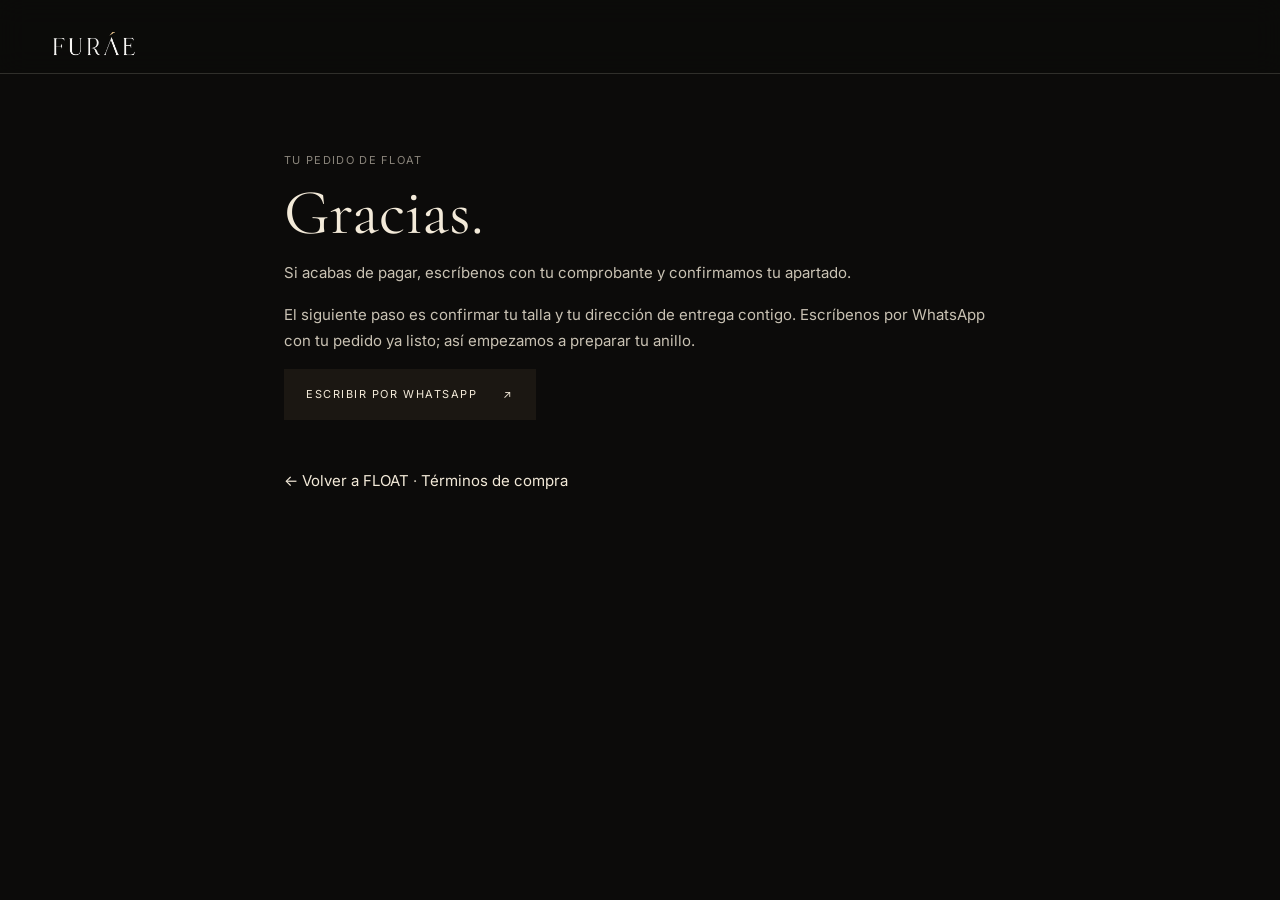
==== commit bb5c0b19: "Update payment confirmation message in gracias.html" ====
--- a/gracias.html
+++ b/gracias.html
@@ -20,7 +20,7 @@
   </header>
 
   <main class="legal-page">
-    <p class="legal-meta">Tu apartado de FLOAT</p>
+    <p class="legal-meta">Tu pedido de FLOAT</p>
     <h1>Gracias.</h1>
     <p id="estado">Estamos confirmando tu pago. Esto puede tardar unos segundos.</p>
     <p>El siguiente paso es confirmar tu talla y tu dirección de entrega contigo. Escríbenos por WhatsApp con tu pedido ya listo; así empezamos a preparar tu anillo.</p>
@@ -38,6 +38,18 @@
       var texto = 'Hola FURÁE, ya pagué el apartado de mi FLOAT.' + (pedido.pedido ? ' Mi pedido: ' + pedido.pedido.replace('Hola FURÁE, quiero comprar ', '') + '.' : '') + (id ? ' ID de pago: ' + id + '.' : '') + (pedido.ref ? ' Referencia: ' + pedido.ref + '.' : '');
       document.getElementById('wa').href = 'https://wa.me/' + NUMERO + '?text=' + encodeURIComponent(texto);
       var estado = document.getElementById('estado');
+      // Regreso desde Mercado Pago: trae ?status= y ?payment_id= (solo informativo; el pago se confirma en el panel)
+      var q = new URLSearchParams(location.search);
+      var mpStatus = q.get('status') || q.get('collection_status') || '';
+      var mpId = q.get('payment_id') || q.get('collection_id') || '';
+      if (pedido.env === 'mp' || mpStatus) {
+        var textoMp = 'Hola FURÁE, ya pagué ' + (pedido.total ? 'mi FLOAT completo' : 'el apartado de mi FLOAT') + ' con Mercado Pago.' + (pedido.pedido ? ' Mi pedido: ' + pedido.pedido.replace('Hola FURÁE, quiero comprar ', '') + '.' : '') + (mpId && mpId !== 'null' ? ' Número de pago: ' + mpId + '.' : '');
+        document.getElementById('wa').href = 'https://wa.me/' + NUMERO + '?text=' + encodeURIComponent(textoMp);
+        if (mpStatus === 'approved') estado.textContent = 'Pago aprobado. Envíanos el comprobante por WhatsApp y empezamos tu anillo.';
+        else if (mpStatus === 'rejected' || mpStatus === 'null') estado.textContent = 'El pago no se completó. No te cobramos nada; puedes intentarlo de nuevo o escribirnos.';
+        else estado.textContent = 'Tu pago está en proceso. Envíanos el comprobante por WhatsApp y lo confirmamos.';
+        return;
+      }
       if (!id) { estado.textContent = 'Si acabas de pagar, escríbenos con tu comprobante y confirmamos tu apartado.'; return; }
       var base = pedido.env === 'test' ? 'https://sandbox.wompi.co/v1' : 'https://production.wompi.co/v1';
       fetch(base + '/transactions/' + encodeURIComponent(id)).then(function (r) { return r.json(); }).then(function (j) {
--- a/styles.css
+++ b/styles.css
@@ -567,3 +567,74 @@
 .buy-stage .zoom-stage{height:min(100vw,70vh)}
 .buy-stage .gems{max-width:none}
 }
+
+/* ===== COMPRA v5 · botón de pago con tarjeta o PSE (Mercado Pago) ===== */
+.buy-btn--alt{background:transparent;color:var(--cream);border:1px solid rgba(243,234,217,.45);margin-top:14px}
+.buy-btn--alt:hover{border-color:var(--cream);background:rgba(243,234,217,.06)}
+.buy-note{margin:8px 0 0;font-size:12px;line-height:1.5;color:rgba(243,234,217,.6)}
+
+/* ===== COMPRA v7 · la foto se ve completa (sin recorte) y hay 3 miniaturas ===== */
+/* contain = muestra la foto entera dentro del recuadro; antes "cover" la recortaba y la agrandaba demasiado */
+.buy-stage .zoom-stage img{object-fit:contain}
+.buy-stage .gems{grid-template-columns:repeat(3,1fr);max-width:420px}
+
+/* ===== COMPRA v9 · "Más vistas" ===== */
+/* Foto grande SIN zoom y siempre centrada: la esmeralda llena el recuadro (cover);
+   las vistas verticales (mano, estuche, copa) se ven completas (contain) para no cortar el anillo */
+.buy-stage .zoom-stage{cursor:default;height:clamp(380px,calc(100vh - 150px),860px);max-width:calc((100vh - 150px)*1.8);margin:0 auto} /* cabe en la pantalla y nunca es tan ancho que corte el anillo */
+@media (max-width:900px){.buy-stage .zoom-stage{height:min(100vw,70vh);max-width:none}} /* celular: cuadrado, como antes */
+.buy-stage .zoom-stage img,.buy-stage .zoom-stage.is-zoomed img{object-fit:cover;object-position:50% 50%;transform:none!important}
+.buy-stage .zoom-stage.is-vista img{object-fit:contain}
+.buy-stage .zoom-hint{display:none!important}
+.buy-stage .zoom-stage video{width:100%;height:100%;object-fit:contain;display:block;background:#0c0b0a}
+.zoom-stage.is-video .zoom-hint{display:none}
+/* "hidden" debe ganarle al display:block de arriba (si no, el video oculto igual se vería) */
+.buy-stage .zoom-stage [hidden]{display:none!important}
+.views-title{margin:22px 0 10px;text-align:center;font-size:10px;letter-spacing:.3em;text-transform:uppercase;color:var(--gold)}
+.views{display:grid;grid-template-columns:repeat(3,1fr);gap:8px;max-width:330px;margin:0 auto;padding:0 16px}
+.view{position:relative;aspect-ratio:1/1;padding:0;border:1px solid var(--line-dark);background:none;overflow:hidden;cursor:pointer;opacity:.6;transition:opacity .3s ease,transform .35s cubic-bezier(.2,.7,.2,1),border-color .3s ease}
+.view:hover{opacity:1;transform:scale(1.06)}
+.view.is-on{opacity:1;border-color:var(--gold);transform:scale(1.1);z-index:1}
+.view img{width:100%;height:100%;object-fit:cover;display:block}
+.view span{position:absolute;left:0;right:0;bottom:0;padding:12px 4px 5px;font-size:8px;letter-spacing:.14em;text-transform:uppercase;color:var(--cream);background:linear-gradient(transparent,rgba(12,11,10,.8))}
+/* triángulo de "play" sobre la miniatura del video */
+.view--video::after{content:"";position:absolute;top:50%;left:50%;width:0;height:0;margin:-12px 0 0 -6px;border-style:solid;border-width:9px 0 9px 15px;border-color:transparent transparent transparent rgba(243,234,217,.92);filter:drop-shadow(0 1px 4px rgba(0,0,0,.5))}
+
+/* ===== COMPRA v10 · resumen del pedido ("carrito") ===== */
+html.has-modal{overflow:hidden}
+.checkout{position:fixed;inset:0;z-index:400;display:flex;align-items:center;justify-content:center;padding:20px;background:rgba(8,7,6,.72);backdrop-filter:blur(6px);-webkit-backdrop-filter:blur(6px);opacity:0;transition:opacity .25s ease}
+.checkout[hidden],.checkout [hidden]{display:none!important} /* lo oculto (p. ej. la fila del cupón) no debe verse aunque las filas usen display:flex */
+.checkout.is-open{opacity:1}
+.checkout__panel{position:relative;width:100%;max-width:460px;max-height:calc(100vh - 40px);overflow:auto;background:#121110;border:1px solid rgba(200,169,122,.35);padding:30px 28px 24px;color:var(--cream);transform:translateY(14px);transition:transform .3s cubic-bezier(.2,.7,.2,1)}
+.checkout.is-open .checkout__panel{transform:none}
+.checkout__close{position:absolute;top:10px;right:14px;background:none;border:0;color:var(--cream);font-size:28px;line-height:1;cursor:pointer;opacity:.7}
+.checkout__close:hover{opacity:1}
+.checkout__tag{margin:0;font-size:10px;letter-spacing:.3em;text-transform:uppercase;color:var(--gold)}
+.checkout__title{margin:6px 0 18px;font-family:"Cormorant Garamond",serif;font-weight:400;font-size:32px}
+.checkout__item{display:flex;gap:14px;align-items:center;padding:12px 0;border-top:1px solid var(--line-dark);border-bottom:1px solid var(--line-dark)}
+.checkout__item img{width:72px;height:56px;object-fit:cover;flex:none;border:1px solid var(--line-dark)}
+.checkout__item b{display:block;font-weight:500;font-size:14px}
+.checkout__item span{display:block;margin-top:3px;font-size:12px;color:rgba(243,234,217,.65)}
+.checkout__rows{margin:8px 0 18px}
+.checkout__rows div{display:flex;justify-content:space-between;align-items:baseline;gap:14px;padding:9px 0;border-bottom:1px solid var(--line-dark)}
+.checkout__rows dt{font-size:11px;letter-spacing:.12em;text-transform:uppercase;color:rgba(243,234,217,.6)}
+.checkout__rows dd{margin:0;font-size:14px;text-align:right}
+.checkout__rows s{color:rgba(243,234,217,.45);margin-right:6px}
+.checkout__rows b{font-weight:500;color:#6fe0ae}
+.checkout__total dd{font-size:16px}
+.checkout__hoy dt{color:var(--gold)}
+.checkout__hoy dd{font-family:"Cormorant Garamond",serif;font-size:28px;color:var(--cream)}
+.checkout .buy-btn{max-width:none;margin-top:14px}
+@media (max-width:600px){
+  .checkout{align-items:flex-end;padding:0}
+  .checkout__panel{max-width:none;max-height:92vh;border-left:0;border-right:0;border-bottom:0;padding:26px 20px 20px;transform:translateY(40px)}
+}
+
+/* ===== COMPRA v11 · columnas: información angosta a la izquierda, compra a la derecha ===== */
+.buy-body{grid-template-columns:minmax(0,5fr) minmax(0,7fr)}
+.buy-info{min-width:0}
+.buy-info .mode{margin:30px 0 14px}
+.buy-info .delivery{margin:0;max-width:none}
+.buy-body .gem-info__name{font-size:clamp(34px,3.6vw,48px)}
+.buy-body .gem-specs{gap:14px 18px}
+@media (max-width:900px){.buy-body{grid-template-columns:minmax(0,1fr)}}
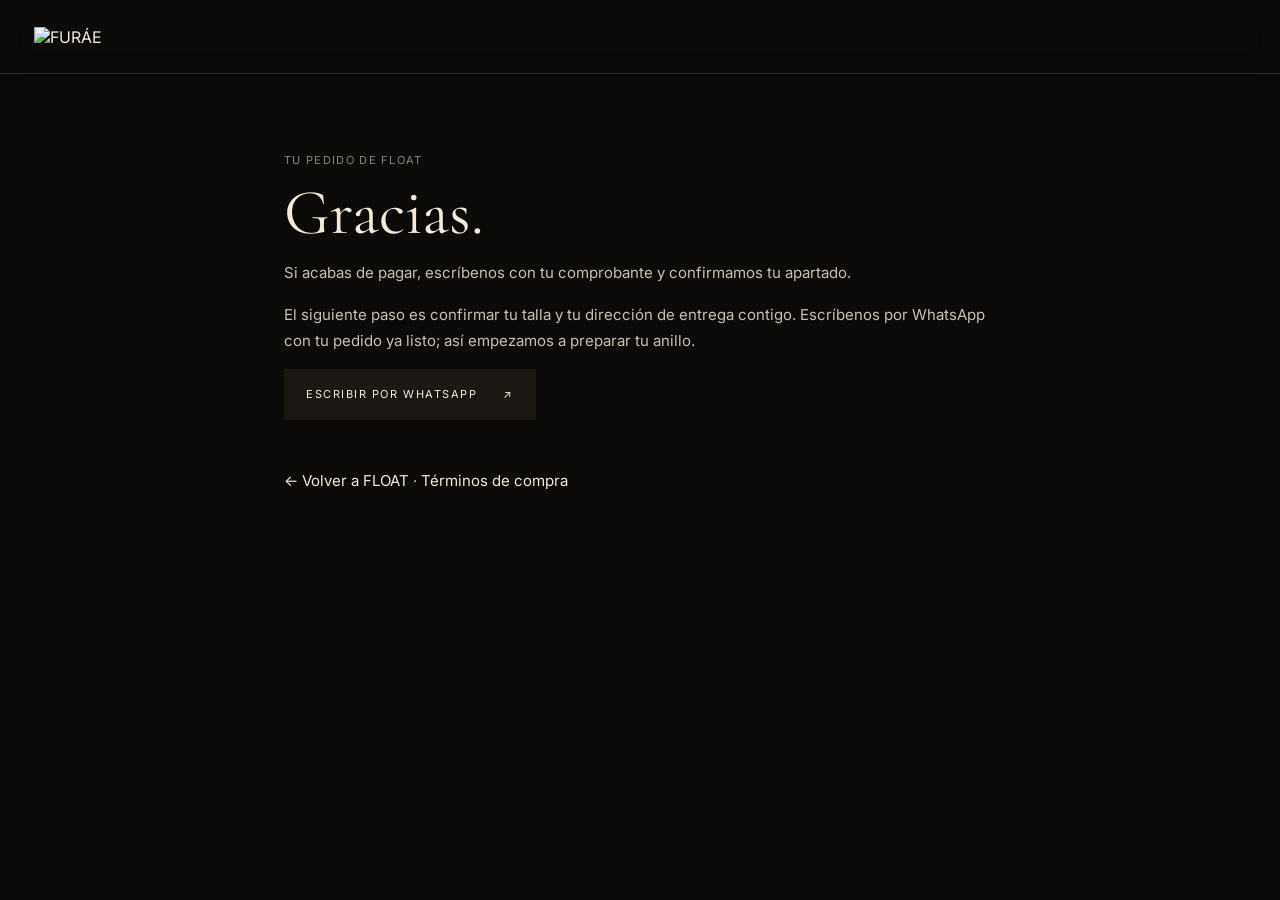
==== commit a14e9f3c: "Logo blanco, foto de la esmeralda y texto de entrega" ====
--- a/gracias.html
+++ b/gracias.html
@@ -5,7 +5,7 @@
   <meta name="viewport" content="width=device-width, initial-scale=1" />
   <meta name="theme-color" content="#0c0b0a" />
   <meta name="robots" content="noindex" />
-  <title>Gracias — FURÁE</title>
+  <title>Gracias · FURÁE</title>
   <link rel="icon" href="assets/favicon.png" />
   <link rel="preconnect" href="https://fonts.googleapis.com">
   <link rel="preconnect" href="https://fonts.gstatic.com" crossorigin>
@@ -15,7 +15,7 @@
 <body>
   <header class="site-header is-scrolled">
     <a class="brand" href="index.html" aria-label="Volver a FURÁE">
-      <img src="assets/wordmark_on_dark.png" alt="FURÁE" />
+      <img src="assets/furae-logo-blanco.svg" alt="FURÁE" />
     </a>
   </header>
 
@@ -24,14 +24,14 @@
     <h1>Gracias.</h1>
     <p id="estado">Estamos confirmando tu pago. Esto puede tardar unos segundos.</p>
     <p>El siguiente paso es confirmar tu talla y tu dirección de entrega contigo. Escríbenos por WhatsApp con tu pedido ya listo; así empezamos a preparar tu anillo.</p>
-    <p><a class="size-btn" id="wa" href="https://wa.me/573124539112" target="_blank" rel="noopener">Escribir por WhatsApp <span>↗</span></a></p>
+    <p><a class="size-btn" id="wa" href="https://wa.me/573118509507" target="_blank" rel="noopener">Escribir por WhatsApp <span>↗</span></a></p>
     <p style="margin-top:48px"><a href="index.html">← Volver a FLOAT</a> · <a href="terminos.html">Términos de compra</a></p>
   </main>
 
   <script>
     // Lee el pedido guardado al salir al pago y consulta a Wompi el estado de la transacción (el id llega en ?id=)
     (function () {
-      var NUMERO = '573124539112';
+      var NUMERO = '573118509507';
       var id = new URLSearchParams(location.search).get('id') || '';
       var pedido = {};
       try { pedido = JSON.parse(sessionStorage.getItem('furae_pedido') || '{}'); } catch (e) {}
--- a/styles.css
+++ b/styles.css
@@ -43,7 +43,7 @@
   transition:background .4s ease,border-color .4s ease,transform .5s ease;
 }
 .site-header.is-scrolled{background:rgba(12,11,10,.82);backdrop-filter:blur(14px);border-bottom-color:var(--line-dark)}
-.brand{width:118px;justify-self:start}
+.brand{width:112px;justify-self:start}
 .brand img{width:100%;height:auto}
 .desktop-nav{display:flex;gap:30px;font-size:11px;letter-spacing:.16em;justify-self:center}
 .desktop-nav a,.header-cta{transition:opacity .2s ease}
@@ -56,7 +56,7 @@
 .hero-video{position:absolute;inset:0;width:100%;height:100%;object-fit:cover;filter:brightness(.72) saturate(.95)}
 .hero-scrim{position:absolute;inset:0;background:linear-gradient(180deg,rgba(12,11,10,.55) 0%,rgba(12,11,10,.25) 35%,rgba(12,11,10,.35) 65%,rgba(12,11,10,.8) 100%)}
 .hero-inner{position:relative;z-index:2;height:100%;display:flex;flex-direction:column;align-items:center;justify-content:center;gap:22px;text-align:center;padding:0 6vw}
-.hero-logo{width:min(46vw,340px)}
+.hero-logo{width:min(58vw,360px)}
 .hero-copy{font-family:"Cormorant Garamond",serif;font-style:italic;font-size:clamp(18px,2vw,24px);color:var(--cream-2);margin:0;letter-spacing:.02em}
 .scroll-cue{position:absolute;z-index:3;left:34px;bottom:30px;color:var(--cream);display:flex;align-items:center;gap:12px;font-size:10px;letter-spacing:.18em;text-transform:uppercase;opacity:.75}
 .scroll-line{width:58px;height:1px;background:rgba(243,234,217,.5);position:relative;overflow:hidden}
@@ -212,12 +212,12 @@
 
 @media (max-width: 900px){
   .site-header{height:64px;padding:0 20px;grid-template-columns:1fr auto}
-  .brand{width:100px}.desktop-nav,.header-cta{display:none}
+  .brand{width:96px}.desktop-nav,.header-cta{display:none}
   .menu-toggle{display:flex;flex-direction:column;gap:5px;background:none;border:0;padding:10px 0 10px 10px;cursor:pointer}
   .menu-toggle span{width:22px;height:1px;background:var(--cream);display:block}
   .mobile-nav{display:flex;position:fixed;z-index:99;top:64px;right:0;left:0;background:var(--carbon-2);padding:26px 20px 34px;flex-direction:column;gap:22px;font-size:12px;letter-spacing:.14em;transform:translateY(-130%);transition:transform .35s ease;border-bottom:1px solid var(--line-dark)}
   .mobile-nav.is-open{transform:translateY(0)}
-  .hero-logo{width:70vw}
+  .hero-logo{width:72vw}
   .reveal-section{min-height:auto;padding:110px 0 40px}
   .reveal-ring{width:140%;max-width:none}
   .float-title{font-size:15vw;letter-spacing:.18em;padding-left:.18em}
@@ -364,7 +364,7 @@
 
 /* 12. INTRO (logo + línea + FLOAT) */
 .intro{position:fixed;inset:0;z-index:300;background:#0c0b0a;display:flex;flex-direction:column;align-items:center;justify-content:center;gap:22px;animation:introOut 1.1s 3.1s cubic-bezier(.76,0,.24,1) forwards}
-.intro__logo{width:min(46vw,260px);opacity:0;animation:introUp 1.1s .2s cubic-bezier(.2,.7,.2,1) forwards}
+.intro__logo{width:min(58vw,360px);opacity:0;animation:introUp 1.1s .2s cubic-bezier(.2,.7,.2,1) forwards}
 .intro__line{display:block;height:1px;width:0;background:linear-gradient(90deg,transparent,var(--gold),transparent);animation:introLine 1.1s .9s cubic-bezier(.2,.7,.2,1) forwards}
 .intro__float{font-family:"Cormorant Garamond",serif;font-weight:300;font-size:clamp(22px,3vw,34px);letter-spacing:.9em;padding-left:.9em;color:var(--cream);opacity:0;filter:blur(10px);animation:introFloat 1.5s 1.5s cubic-bezier(.2,.7,.2,1) forwards}
 @keyframes introUp{from{opacity:0;transform:translateY(18px);filter:blur(10px)}to{opacity:1;transform:none;filter:none}}
@@ -525,21 +525,25 @@
 
 /* ===== Inicio más limpio: sin desenfoque ni zoom; el video aparece con fundido y se oculta justo antes de repetirse ===== */
 @keyframes heroFade{from{opacity:0}to{opacity:1}}
-.hero{background:linear-gradient(rgba(12,11,10,.3),rgba(12,11,10,.3)),#0c0b0a url("assets/hero-furae-poster.jpg") center/cover no-repeat}
-.hero-video,html:not(.no-intro) .hero-video{animation:none;opacity:0;transition:opacity 1.2s ease}
-.hero-video.is-playing{opacity:1}
-.hero-video.is-playing.is-ending{opacity:0;transition-duration:.6s}
+.hero{background:linear-gradient(rgba(12,11,10,.3),rgba(12,11,10,.3)),#0c0b0a url("assets/hero-loop-poster.jpg") center/cover no-repeat}
+/* VIDEO DEL INICIO: siempre visible y a opacidad 1 (nunca se esconde ni se desvanece: iOS puede negarse a reproducir un video transparente,
+   y un fundido en cada vuelta se ve como parpadeo). El loop ya viene "sin costura" desde el propio archivo.
+   Debajo hay una foto (el primer cuadro) para que nunca haya fondo vacío. */
+.hero-video,html:not(.no-intro) .hero-video{animation:none;opacity:1;filter:none;transform:none}
+/* Se oculta el botón nativo de play que Safari de iPhone dibuja cuando bloquea el autoplay (usamos el nuestro) */
+.hero-video::-webkit-media-controls,.hero-video::-webkit-media-controls-start-playback-button,.hero-video::-webkit-media-controls-overlay-play-button,.hero-video::-webkit-media-controls-panel{display:none!important;-webkit-appearance:none}
+.hero-scrim{background:linear-gradient(rgba(12,11,10,.28),rgba(12,11,10,.28)),linear-gradient(180deg,rgba(12,11,10,.55) 0%,rgba(12,11,10,.25) 35%,rgba(12,11,10,.35) 65%,rgba(12,11,10,.8) 100%)} /* el oscurecido que antes hacía filter:brightness sobre el video (los filtros sobre video pueden fallar en iOS) */
 .hero-logo,.hero-copy,.scroll-cue{animation-name:heroFade}
 html:not(.no-intro) .site-header{animation:heroFade 1s 2.7s both}
-.intro{animation:introOut .9s 2.2s ease forwards}
-@keyframes introOut{to{opacity:0;visibility:hidden}}
-.intro__logo{width:min(46vw,340px);animation-delay:.1s}
+.intro{animation:none;transition:opacity .9s ease,visibility 0s .9s}
+html.intro-out .intro{opacity:0;visibility:hidden;pointer-events:none}   /* el telón se abre cuando el JS añade intro-out (video listo) */
+.intro__logo{width:min(58vw,360px);animation-delay:.1s}
 .intro__line{animation-delay:.6s}
 .intro__float{animation-delay:1s;animation-duration:1.2s}
 html:not(.no-intro) .hero-logo{animation-delay:2.4s}
 html:not(.no-intro) .hero-copy{animation-delay:3s}
 html:not(.no-intro) .scroll-cue{animation-delay:3.6s}
-@media (max-width:900px){.intro__logo{width:70vw}}
+@media (max-width:900px){.intro__logo{width:72vw}}
 
 /* ===== COMPRA v4 · sin título, zoom suave, miniaturas pequeñas, precio con desenfoque y halo (como la pauta), resumen ===== */
 .buy-section{padding-top:clamp(70px,9vh,96px)}
@@ -638,3 +642,68 @@
 .buy-body .gem-info__name{font-size:clamp(34px,3.6vw,48px)}
 .buy-body .gem-specs{gap:14px 18px}
 @media (max-width:900px){.buy-body{grid-template-columns:minmax(0,1fr)}}
+
+/* ===== v12 ===== */
+/* Reveal: primero la hoja (fundido de opacidad desde el video), luego el título */
+.reveal-section{padding:6vh 0 14vh}
+.reveal-ring{margin:0 0 2vh;opacity:0;will-change:opacity,transform}
+@media (max-width:900px){.reveal-section{padding:40px 0 70px}}
+/* ORIGEN en negro, sin video */
+.origin-section--negro{background:var(--black)}
+/* Luz: la foto de la persona completa (más alejada), sin recortar */
+.light-visual{background:none}
+.light-visual img{aspect-ratio:2/3;object-fit:cover;width:auto;max-width:100%;max-height:86vh;margin:0 auto;display:block}
+@media (max-width:900px){.light-visual img{width:100%;max-height:none}}
+/* Preguntas: una sola tipografía (Inter), como el resto de textos de la página */
+.faq summary{font-family:Inter,sans-serif;font-size:clamp(15px,1.25vw,17px);font-weight:400;letter-spacing:.01em;line-height:1.5}
+.faq-a p{font-family:Inter,sans-serif}
+/* Compra: zoom suave y SIEMPRE centrado (al pasar el cursor o al tocar), sin irse a un lado */
+.buy-stage .zoom-stage img{transform-origin:50% 50%!important;transition:opacity .3s ease,transform 1.1s cubic-bezier(.2,.7,.2,1)!important}
+@media (hover:hover){.buy-stage .zoom-stage:hover img{transform:scale(1.12)!important}} /* computador: al pasar el cursor */
+.buy-stage .zoom-stage.is-zoomed img{transform:scale(1.12)!important} /* celular: al tocar */
+.buy-stage .zoom-stage.is-zoomed{cursor:default;touch-action:auto}
+/* Resumen: apartar 50 % o pagar todo */
+.ck-plan{display:grid;gap:8px;margin:16px 0 4px}
+.ck-plan__opt{display:flex;gap:12px;align-items:flex-start;padding:12px 14px;border:1px solid var(--line-dark);cursor:pointer;transition:border-color .2s ease,background .2s ease}
+.ck-plan__opt:has(input:checked){border-color:var(--gold);background:rgba(176,139,79,.1)}
+.ck-plan__opt input{margin:3px 0 0;accent-color:#b08b4f;flex:none}
+.ck-plan__opt b{display:block;font-weight:500;font-size:14px}
+.ck-plan__opt small{display:block;margin-top:3px;font-size:12px;color:rgba(243,234,217,.65)}
+
+/* Plan B del video del inicio (sin botón de play): si el celular bloquea el autoplay, el <video> se esconde
+   (así el sistema no puede dibujar su flechita) y se ve la foto con zoom lento; en Safari, encima, el video como imagen animada */
+.hero.hero-sin-video .hero-video{visibility:hidden}
+.hero.hero-sin-video::before{content:"";position:absolute;inset:0;background:url("assets/hero-loop-poster.jpg") center/cover no-repeat;animation:heroKen 20s ease-in-out infinite alternate}
+@keyframes heroKen{from{transform:scale(1)}to{transform:scale(1.14) translate(-1.5%,-1%)}}
+.hero-anim{position:absolute;inset:0;width:100%;height:100%;object-fit:cover;opacity:0;transition:opacity .6s ease;pointer-events:none}
+.hero.hero-con-anim .hero-anim{opacity:1}
+.hero:not(.hero-sin-video) .hero-anim{display:none}
+
+/* ===== COMPRA v10 · miniatura "El anillo" + galería con flechas, 4 esmeraldas ===== */
+/* 5 miniaturas: El anillo + 4 esmeraldas */
+.buy-stage .gems{grid-template-columns:repeat(5,1fr);max-width:1000px;gap:10px}
+@media (max-width:900px){.buy-stage .gems{grid-template-columns:repeat(5,1fr);max-width:none;gap:6px;padding:0 12px}.buy-stage .gem{aspect-ratio:1/1}.buy-stage .gem span{font-size:7.5px;letter-spacing:.08em}}
+/* la miniatura del anillo se distingue con una línea dorada abajo cuando está activa */
+.gem--anillo.is-on{border-color:var(--gold)}
+/* flechas y puntos: solo cuando la foto grande muestra el anillo */
+.zoom-stage:not(.is-gallery) .stage-nav{display:none}
+.zoom-stage.is-gallery:not(.is-zoomed){touch-action:pan-y}
+.stage-nav__btn{position:absolute;top:50%;z-index:4;width:46px;height:46px;margin-top:-23px;border-radius:50%;border:1px solid rgba(243,234,217,.45);background:rgba(12,11,10,.5);-webkit-backdrop-filter:blur(6px);backdrop-filter:blur(6px);cursor:pointer;display:grid;place-items:center;padding:0;transition:background .25s ease,border-color .25s ease}
+.stage-nav__btn:hover{background:rgba(12,11,10,.78);border-color:var(--gold)}
+.stage-nav__btn--prev{left:14px}
+.stage-nav__btn--next{right:14px}
+.stage-nav__btn svg{width:20px;height:20px;fill:none;stroke:#efe6d6;stroke-width:2;stroke-linecap:round;stroke-linejoin:round}
+.stage-dots{position:absolute;z-index:4;left:50%;bottom:16px;transform:translateX(-50%);display:flex;gap:10px;padding:8px 12px;border-radius:99px;background:rgba(12,11,10,.45);-webkit-backdrop-filter:blur(6px);backdrop-filter:blur(6px)}
+.stage-dots button{width:9px;height:9px;padding:0;border-radius:50%;border:1px solid rgba(243,234,217,.8);background:transparent;cursor:pointer}
+.stage-dots button.is-on{background:var(--gold);border-color:var(--gold)}
+@media (max-width:900px){.stage-nav__btn{width:40px;height:40px;margin-top:-20px}.stage-nav__btn--prev{left:8px}.stage-nav__btn--next{right:8px}}
+
+/* ===== Entrada del inicio sincronizada con el telón =====
+   Mientras el telón está cerrado (intro-wait sin intro-out) las animaciones del logo, el texto, la flecha y el menú esperan en pausa;
+   al abrirse arrancan con retrasos cortos. Así nada se "gasta" detrás del telón y se ve la entrada completa. */
+html.intro-wait:not(.intro-out) .hero-logo,html.intro-wait:not(.intro-out) .hero-copy,html.intro-wait:not(.intro-out) .scroll-cue,html.intro-wait:not(.intro-out) .site-header,html.intro-wait:not(.intro-out) .chat-fab{animation-play-state:paused}
+html.intro-wait .hero-logo{animation-delay:.25s}
+html.intro-wait .hero-copy{animation-delay:.8s}
+html.intro-wait .scroll-cue{animation-delay:1.4s}
+html.intro-wait .site-header{animation-delay:.4s}
+html.intro-wait .chat-fab{animation-delay:1s}
